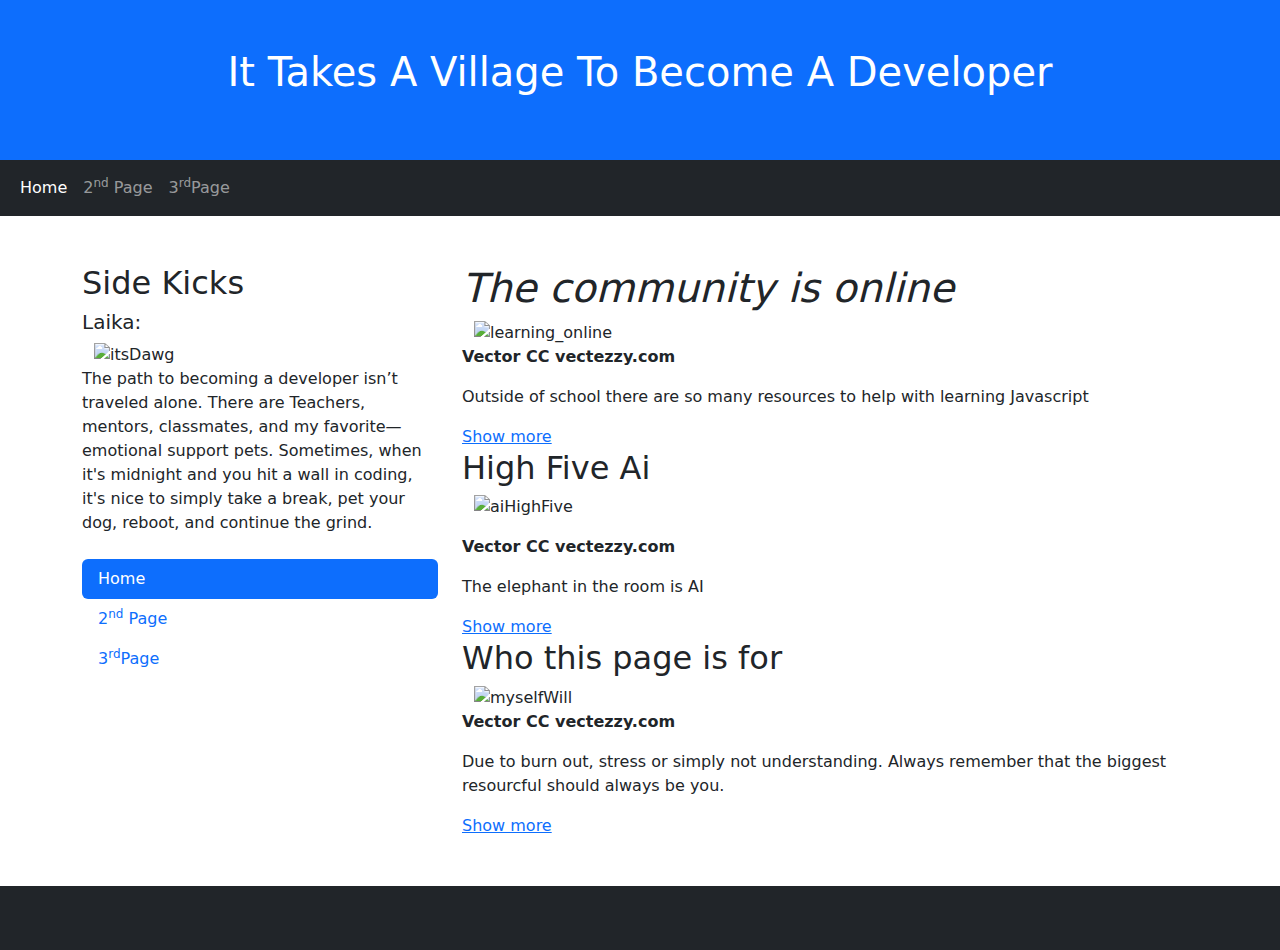
==== expandCollapse.html @ e260f4f4 "Added files for project 1.2" ====
<!DOCTYPE html>
<html lang="en">
<head>
  <title>Bootstrap 5 Website Example</title>
  <meta name="viewport" content="width=device-width, initial-scale=1">
  <link href="https://cdn.jsdelivr.net/npm/bootstrap@5.3.3/dist/css/bootstrap.min.css" rel="stylesheet">
  <script src="https://code.jquery.com/jquery-3.6.0.min.js"></script> <!-- Add this line for jQuery -->
  <script src="https://cdn.jsdelivr.net/npm/bootstrap@5.3.3/dist/js/bootstrap.bundle.min.js"></script>
  <link rel="stylesheet" href="subset_expansion.css">
  <style>
  .fakeimg {
    height: 200px;
    background: #aaa;
  }
  </style>
</head>
<body>
<!-- title header  -------------------------------------------------->
<div class="p-5 bg-primary text-white text-center">
  <h1>It Takes A Village To Become A Developer</h1>
  <p></p> 
</div>
<!-- Top bar nav  -------------------------------------------------->
<nav class="navbar navbar-expand-sm bg-dark navbar-dark">
  <div class="container-fluid">
    <ul class="navbar-nav">
      <li class="nav-item">
        <a class="nav-link active" href="index.html">Home</a>
      </li>
      <li class="nav-item">
        <a class="nav-link" href="expandCollapse.html">2<sup>nd</sup> Page</a>
      </li>
      <li class="nav-item">
        <a class="nav-link" href="#">3<sup>rd</sup>Page </a>
      </li>
      <!-- <li class="nav-item">
        <a class="nav-link disabled" href="#">Disabled</a>
      </li> -->
    </ul>
  </div>
</nav>
<!-- bottom side bar nav  -------------------------------------------------->
<div class="container mt-5">
  <div class="row">
    <div class="col-sm-4">
      <h2>Side Kicks</h2>
      <h5>Laika:</h5>
      <div class="container-fluid" ><img src="assets /Laika_October.jpg"  alt="itsDawg" class="img-fluid" ></div>
      <p> The path to becoming a developer isn’t traveled alone. There are Teachers, mentors, classmates, and my favorite—emotional support pets. Sometimes, when it's midnight and you hit a wall in coding, it's nice to simply take a break, pet your dog, reboot, and continue the grind.  
      </p>
    
      <h3 class="mt-4"></h3>
      <p></p>
      <ul class="nav nav-pills flex-column">
        <li class="nav-item">
          <a class="nav-link active" href="index.html">Home</a>
        </li>
        <li class="nav-item">
          <a class="nav-link" href="#">2<sup>nd</sup> Page </a>
        </li>
        <li class="nav-item">
          <a class="nav-link" href="#">3<sup>rd</sup>Page</a>
        </li>
        <!-- <li class="nav-item">
          <a class="nav-link disabled" href="#">Disabled</a>
        </li> -->
      </ul>
      <hr class="d-sm-none">
    </div>


<!-- Added expand collapse----------------------------------------------------------------------------------------------------->
    <div class="col-sm-8" >
      <div id="jdom">

        <h1 class="fst-italic">The community is online </h1>


       
        <div>
          
          <div class="container-fluid"> <img src="assets /Online_education_illustration__boy_watching_educational_videos_vector_concept_generated.jpg" alt="learning_online " class="img-fluid"></div>
          <strong class="fs-6">Vector CC vectezzy.com</strong></p>
          <p> Outside of school there are  so many resources to help with learning Javascript  </p>
            </div>
            <div class="hide">
                <p>
                    <p class="mb-0">Learning to code through textbooks will always have a place in education. However, in today's modern age, a new DIY method of learning has emerged through YouTube and other video-based platforms. We now have the ability to access these resources at any time, as long as we have an internet connection. My favorite sites are definitely YouTube and Twitch, but there are countless other resources to explore. My favorite channels are Learn with Leon, Code Academy videos , or any top viewed video.
                    </p>
                
                </p>
        </div>
        <a href="#">Show more</a>	
      
        <h2> High Five Ai</h2>
              <div>
                    
                <div class="container-fluid"> <img src="assets /vecteezy_friendship-with-artificial-intelligence-concept-smiling_13412957.jpg" alt="aiHighFive " class="img-fluid"></div></p>
                <strong class="fs-6">Vector CC vectezzy.com</strong></p>
                <p> The elephant in the room is AI </p>
            </div>
            <div class="hide">
              <p><strong>Artificial intelligence</strong> is finally here and its controversial / revolutionizing the industry. Google search engines, chatbots, and soon even iPhones, are incorporating AI. Many might see AI as taboo due to its ability to provide false answers, enable cheating, or serve as a "get out of jail free card" for not trying to code. But I see it as another invaluable resource to tap into for clarification and information when you're stuck. It is a resource that should not solely be relied on; however, used with guidance and an overall hands-on approach, it can be an invaluable tool. We are the generation learning to manuever through a changing land scape and I believe it will help move us into a faster  cleaner work flow. Only time can tell.</p>
              <div class="container-fluid"><iframe width="560" height="315" src="https://www.youtube.com/embed/hGEdjVpiHW8?si=EdjZzRL4r2gjVXqE&amp;start=944" title="YouTube video player" frameborder="0" allow="accelerometer; autoplay; clipboard-write; encrypted-media; gyroscope; picture-in-picture; web-share" referrerpolicy="strict-origin-when-cross-origin" allowfullscreen></iframe></div>
              
        </div>
        <a href="#">Show more</a>
          
        <h2>Who this page is for</h2>
        <div class="container-fluid"> <img src="assets /vecteezy_businessman-character-vector-illustration-simple-concept_.jpg" alt="myselfWill " class="img-fluid"></div>
        <strong class="fs-6">Vector CC vectezzy.com</strong></p>
		<div>
            <p>Due to burn out, stress or simply not understanding. Always remember that the biggest resourcful should always be you.</p>
			
		</div>
		<div class="hide">

			<p>	
        <div>
            <p>
              With the constant evolution of technology, program changes, and the stress that comes with it, it’s crucial to take time to check in with ourselves. We are the driving force that helps us overcome tasks and challenges. The will to learn will always attract the right people, and once you find them, be sure to network and ask questions. Here's how to make the most of your journey. 
			       </p>
			<ul>
				<li>Mentors and teachers are there to help—never be afraid to ask for guidance. </li> 
				<li>Other web developers and students often face similar challenges, so don’t hesitate to seek their advice or share experiences.</li>
				<li>Lastly, ask yourself: Who do I want to become? Let your present self be inspired by the vision of your future self.</li>
			</ul>
		</div>Mastering  JavaScript is a challenge, but there are plenty of resources to guide the way.</p>
		</div>
		<a href="#">Show more</a>		
    </div>
  </div>
        
<!------------------------------------------------------------------------------------------------------->
  </div>
</div>
<div class="mt-5 p-4 bg-dark text-white text-center">
    <p></p>
</div>

<script src="https://cdn.jsdelivr.net/npm/@popperjs/core@2.11.8/dist/umd/popper.min.js" integrity="sha384-I7E8VVD/ismYTF4hNIPjVp/Zjvgyol6VFvRkX/vR+Vc4jQkC+hVqc2pM8ODewa9r" crossorigin="anonymous"></script>
<script src="https://cdn.jsdelivr.net/npm/bootstrap@5.3.3/dist/js/bootstrap.min.js" integrity="sha384-0pUGZvbkm6XF6gxjEnlmuGrJXVbNuzT9qBBavbLwCsOGabYfZo0T0to5eqruptLy" crossorigin="anonymous"></script>
<script src="subset_expansion.js"></script>

</body>
</html>
---- subset_expansion.css ----
/* * {
	margin: 0;
	padding: 0;
} */
/* body {
	font-family: Verdana, Arial, Helvetica, sans-serif;
    font-size: 87.5%;
	width: 650px;
	margin: 0 auto;
	padding: 15px 25px;	
	border: 3px solid blue;  
} */

/* h1 { 
	font-size: 150%;
} */
/* h2 {
	font-size: 120%;
	padding: .25em 0 .25em 25px;
} */

div.hide {
	display: none;
}


/* ul {
	padding-left: 45px;
} */
/* li {
	padding-bottom: .4em;
} */
/* p, a {
	padding-bottom: .4em;
	padding-left: 25px;
} */
/* a, a:focus, a:hover {
	color: blue;
} */
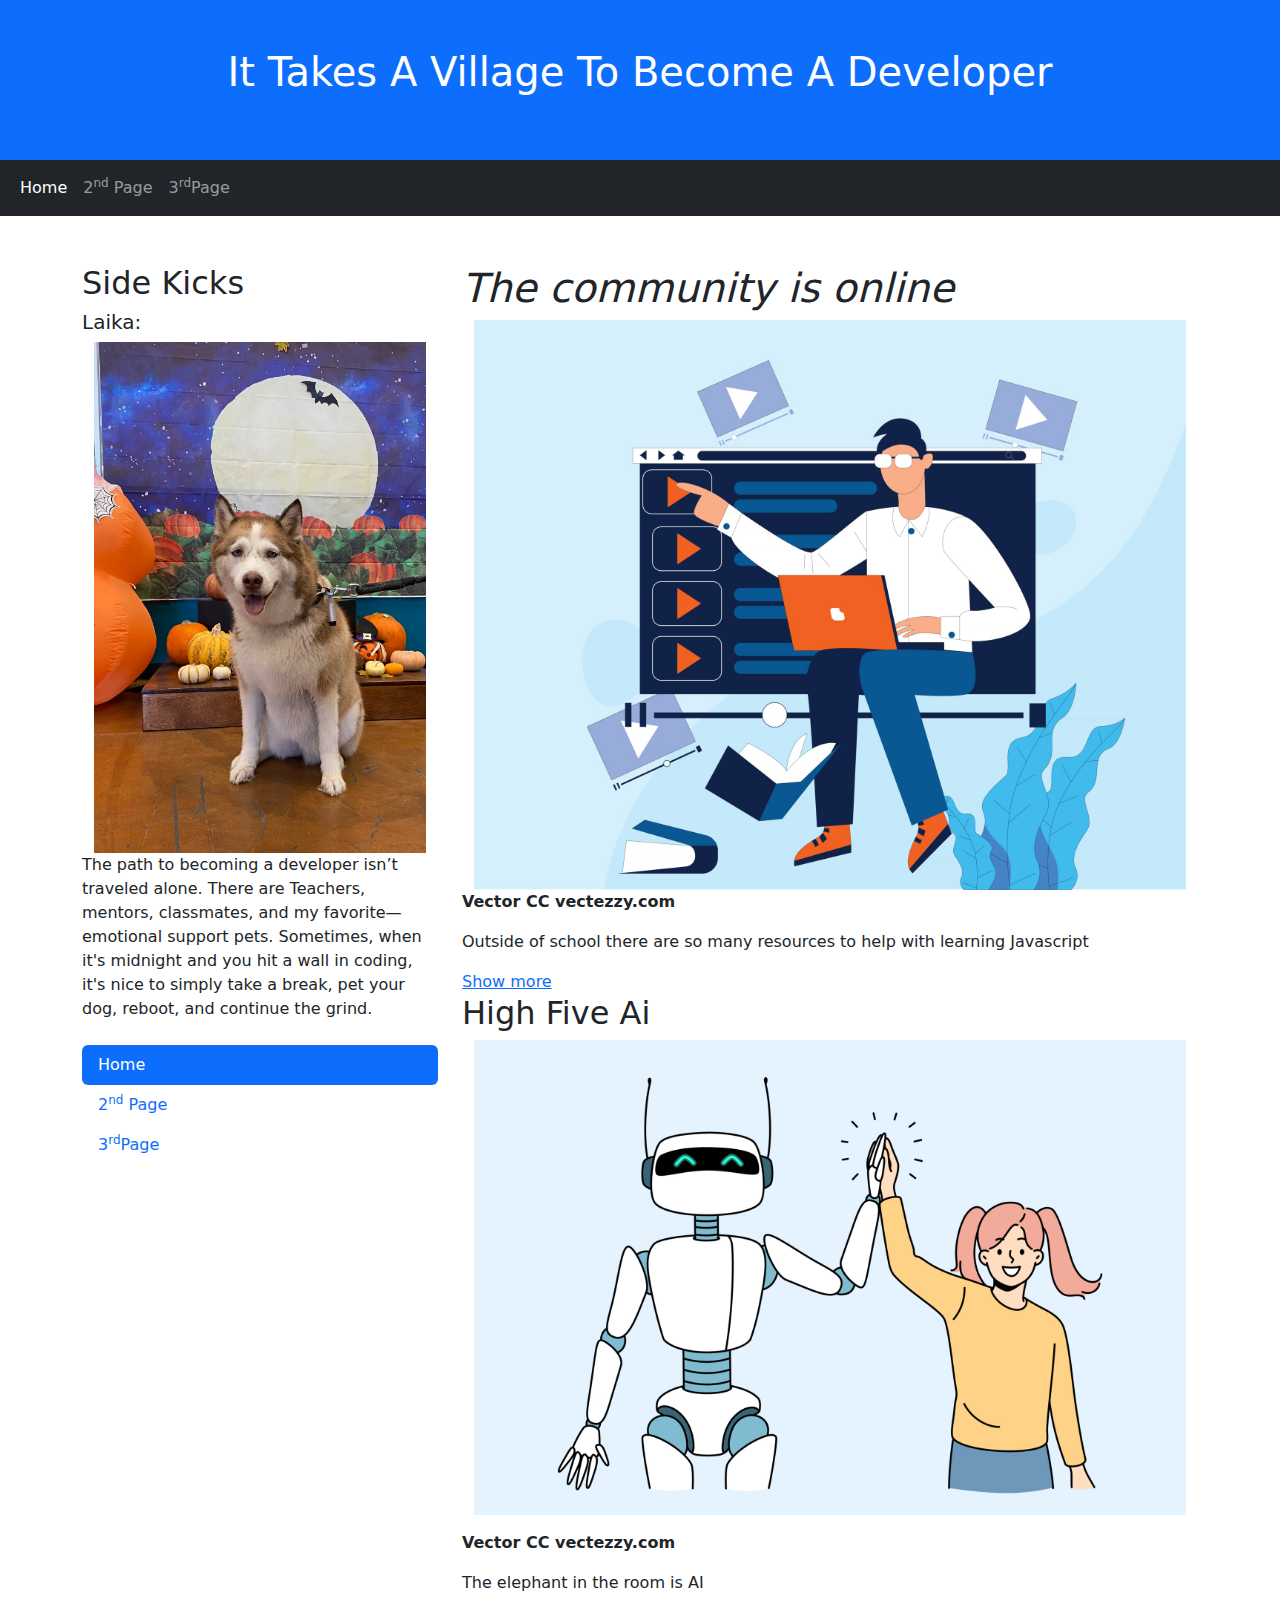
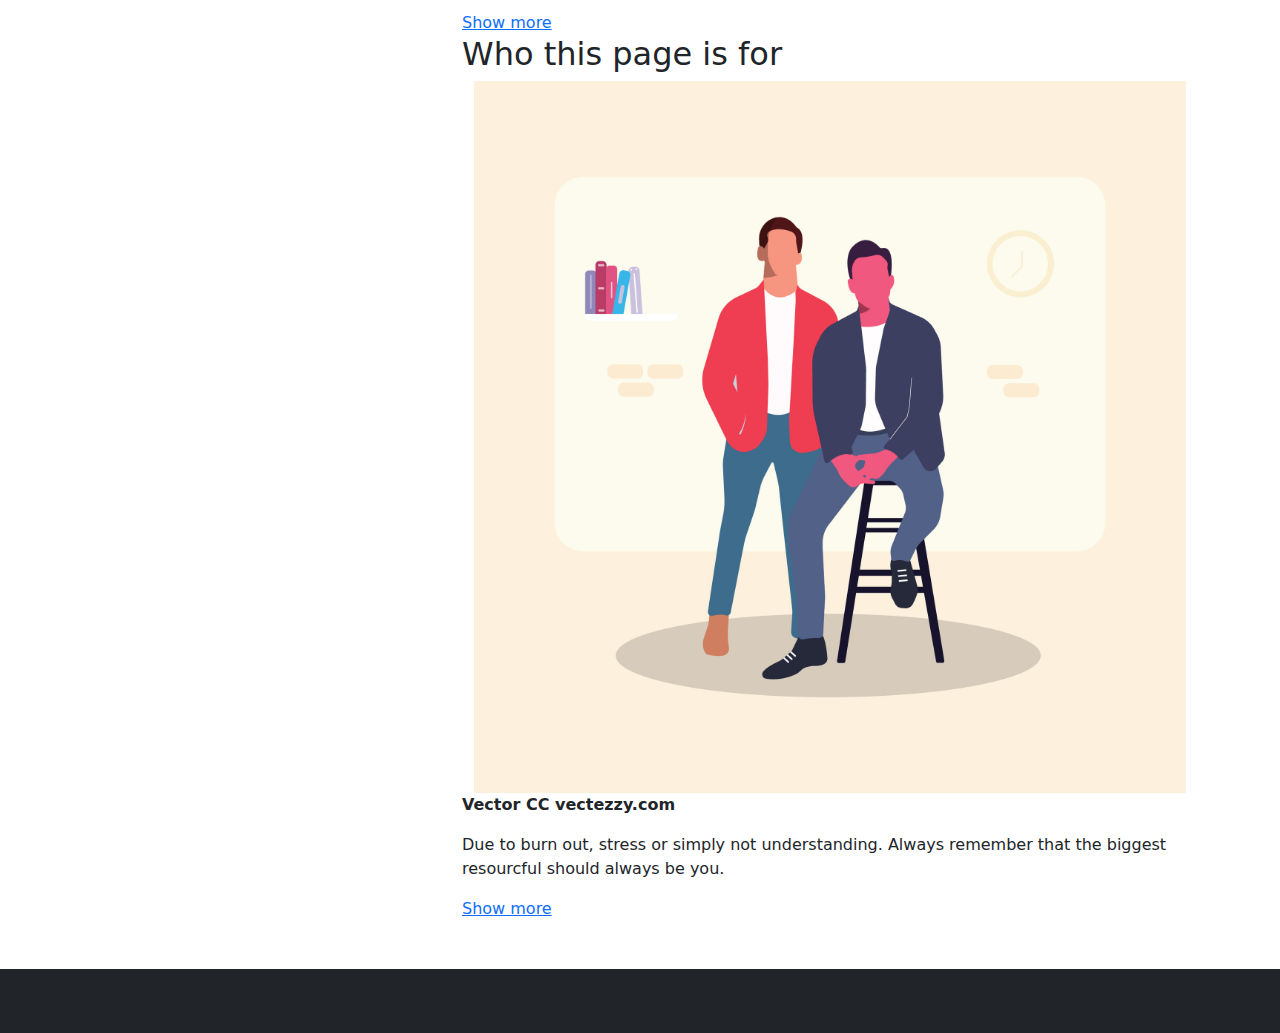
==== commit c2445066: "Update expandCollapse.html" ====
--- a/expandCollapse.html
+++ b/expandCollapse.html
@@ -45,7 +45,7 @@
     <div class="col-sm-4">
       <h2>Side Kicks</h2>
       <h5>Laika:</h5>
-      <div class="container-fluid" ><img src="assets /Laika_October.jpg"  alt="itsDawg" class="img-fluid" ></div>
+      <div class="container-fluid" ><img src="Laika_October.jpg"  alt="itsDawg" class="img-fluid" ></div>
       <p> The path to becoming a developer isn’t traveled alone. There are Teachers, mentors, classmates, and my favorite—emotional support pets. Sometimes, when it's midnight and you hit a wall in coding, it's nice to simply take a break, pet your dog, reboot, and continue the grind.  
       </p>
     
@@ -79,7 +79,7 @@
        
         <div>
           
-          <div class="container-fluid"> <img src="assets /Online_education_illustration__boy_watching_educational_videos_vector_concept_generated.jpg" alt="learning_online " class="img-fluid"></div>
+          <div class="container-fluid"> <img src="Online_education_illustration__boy_watching_educational_videos_vector_concept_generated.jpg" alt="learning_online " class="img-fluid"></div>
           <strong class="fs-6">Vector CC vectezzy.com</strong></p>
           <p> Outside of school there are  so many resources to help with learning Javascript  </p>
             </div>
@@ -95,7 +95,7 @@
         <h2> High Five Ai</h2>
               <div>
                     
-                <div class="container-fluid"> <img src="assets /vecteezy_friendship-with-artificial-intelligence-concept-smiling_13412957.jpg" alt="aiHighFive " class="img-fluid"></div></p>
+                <div class="container-fluid"> <img src="vecteezy_friendship-with-artificial-intelligence-concept-smiling_13412957.jpg" alt="aiHighFive " class="img-fluid"></div></p>
                 <strong class="fs-6">Vector CC vectezzy.com</strong></p>
                 <p> The elephant in the room is AI </p>
             </div>
@@ -107,7 +107,7 @@
         <a href="#">Show more</a>
           
         <h2>Who this page is for</h2>
-        <div class="container-fluid"> <img src="assets /vecteezy_businessman-character-vector-illustration-simple-concept_.jpg" alt="myselfWill " class="img-fluid"></div>
+        <div class="container-fluid"> <img src="vecteezy_businessman-character-vector-illustration-simple-concept_.jpg" alt="myselfWill " class="img-fluid"></div>
         <strong class="fs-6">Vector CC vectezzy.com</strong></p>
 		<div>
             <p>Due to burn out, stress or simply not understanding. Always remember that the biggest resourcful should always be you.</p>
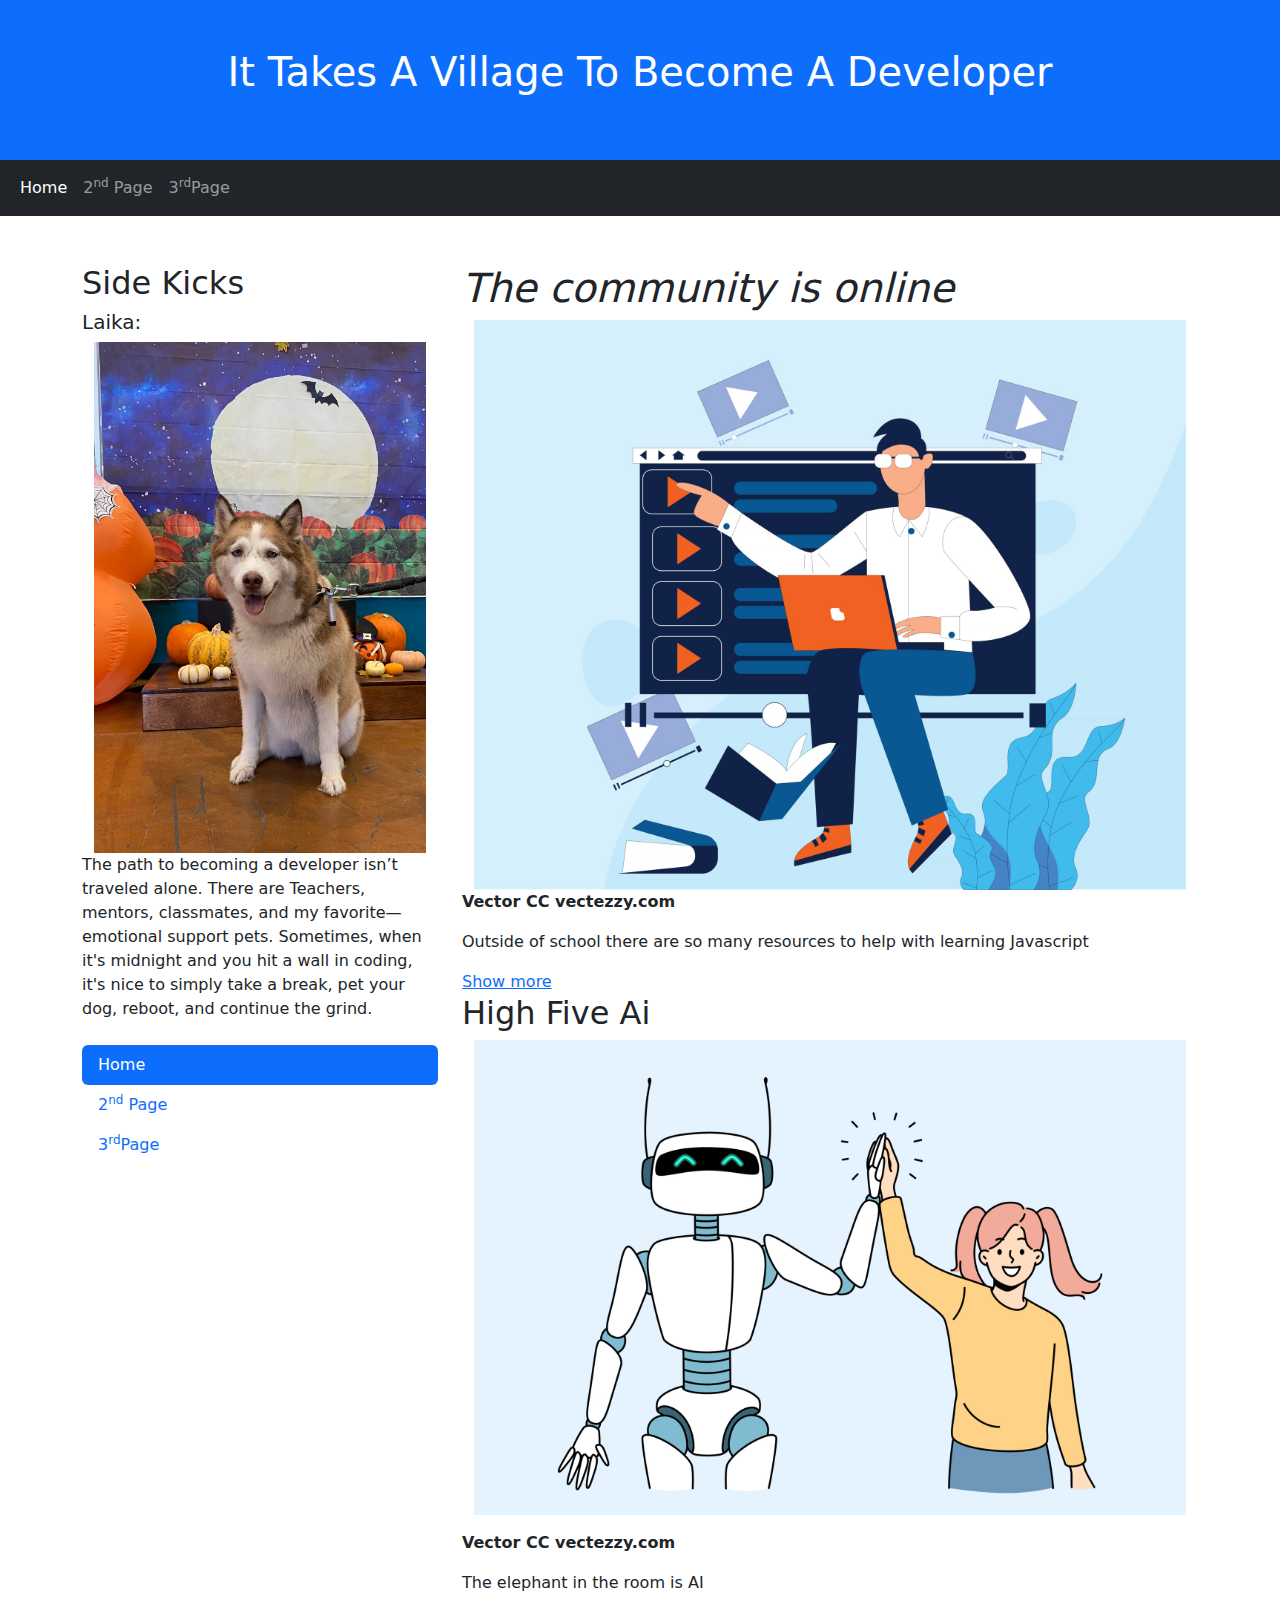
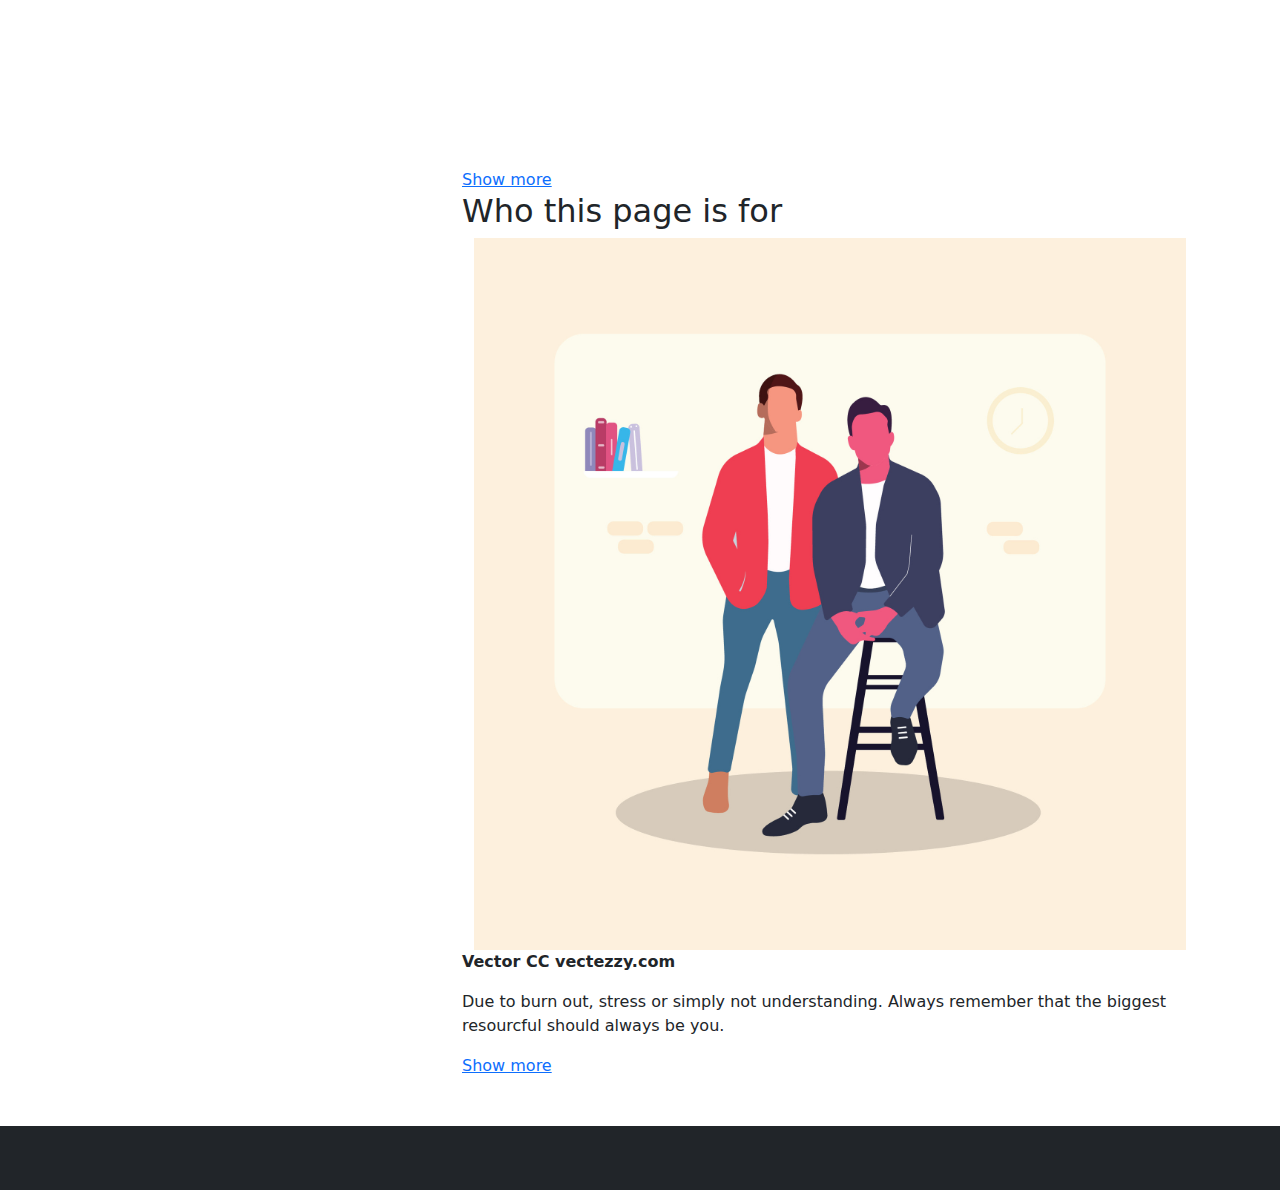
==== commit 95b17e25: "Update expandCollapse.html" ====
--- a/expandCollapse.html
+++ b/expandCollapse.html
@@ -99,11 +99,9 @@
                 <strong class="fs-6">Vector CC vectezzy.com</strong></p>
                 <p> The elephant in the room is AI </p>
             </div>
-            <div class="hide">
-              <p><strong>Artificial intelligence</strong> is finally here and its controversial / revolutionizing the industry. Google search engines, chatbots, and soon even iPhones, are incorporating AI. Many might see AI as taboo due to its ability to provide false answers, enable cheating, or serve as a "get out of jail free card" for not trying to code. But I see it as another invaluable resource to tap into for clarification and information when you're stuck. It is a resource that should not solely be relied on; however, used with guidance and an overall hands-on approach, it can be an invaluable tool. We are the generation learning to manuever through a changing land scape and I believe it will help move us into a faster  cleaner work flow. Only time can tell.</p>
-              <div class="container-fluid"><iframe width="560" height="315" src="https://www.youtube.com/embed/hGEdjVpiHW8?si=EdjZzRL4r2gjVXqE&amp;start=944" title="YouTube video player" frameborder="0" allow="accelerometer; autoplay; clipboard-write; encrypted-media; gyroscope; picture-in-picture; web-share" referrerpolicy="strict-origin-when-cross-origin" allowfullscreen></iframe></div>
-              
-        </div>
+            <div class="embed-responsive embed-responsive-16by9"> <iframe src="https://www.youtube.com/embed/hGEdjVpiHW8?si=EdjZzRL4r2gjVXqE&amp;start=944" allowfullscreen></iframe>
+              </div>
+	      
         <a href="#">Show more</a>
           
         <h2>Who this page is for</h2>
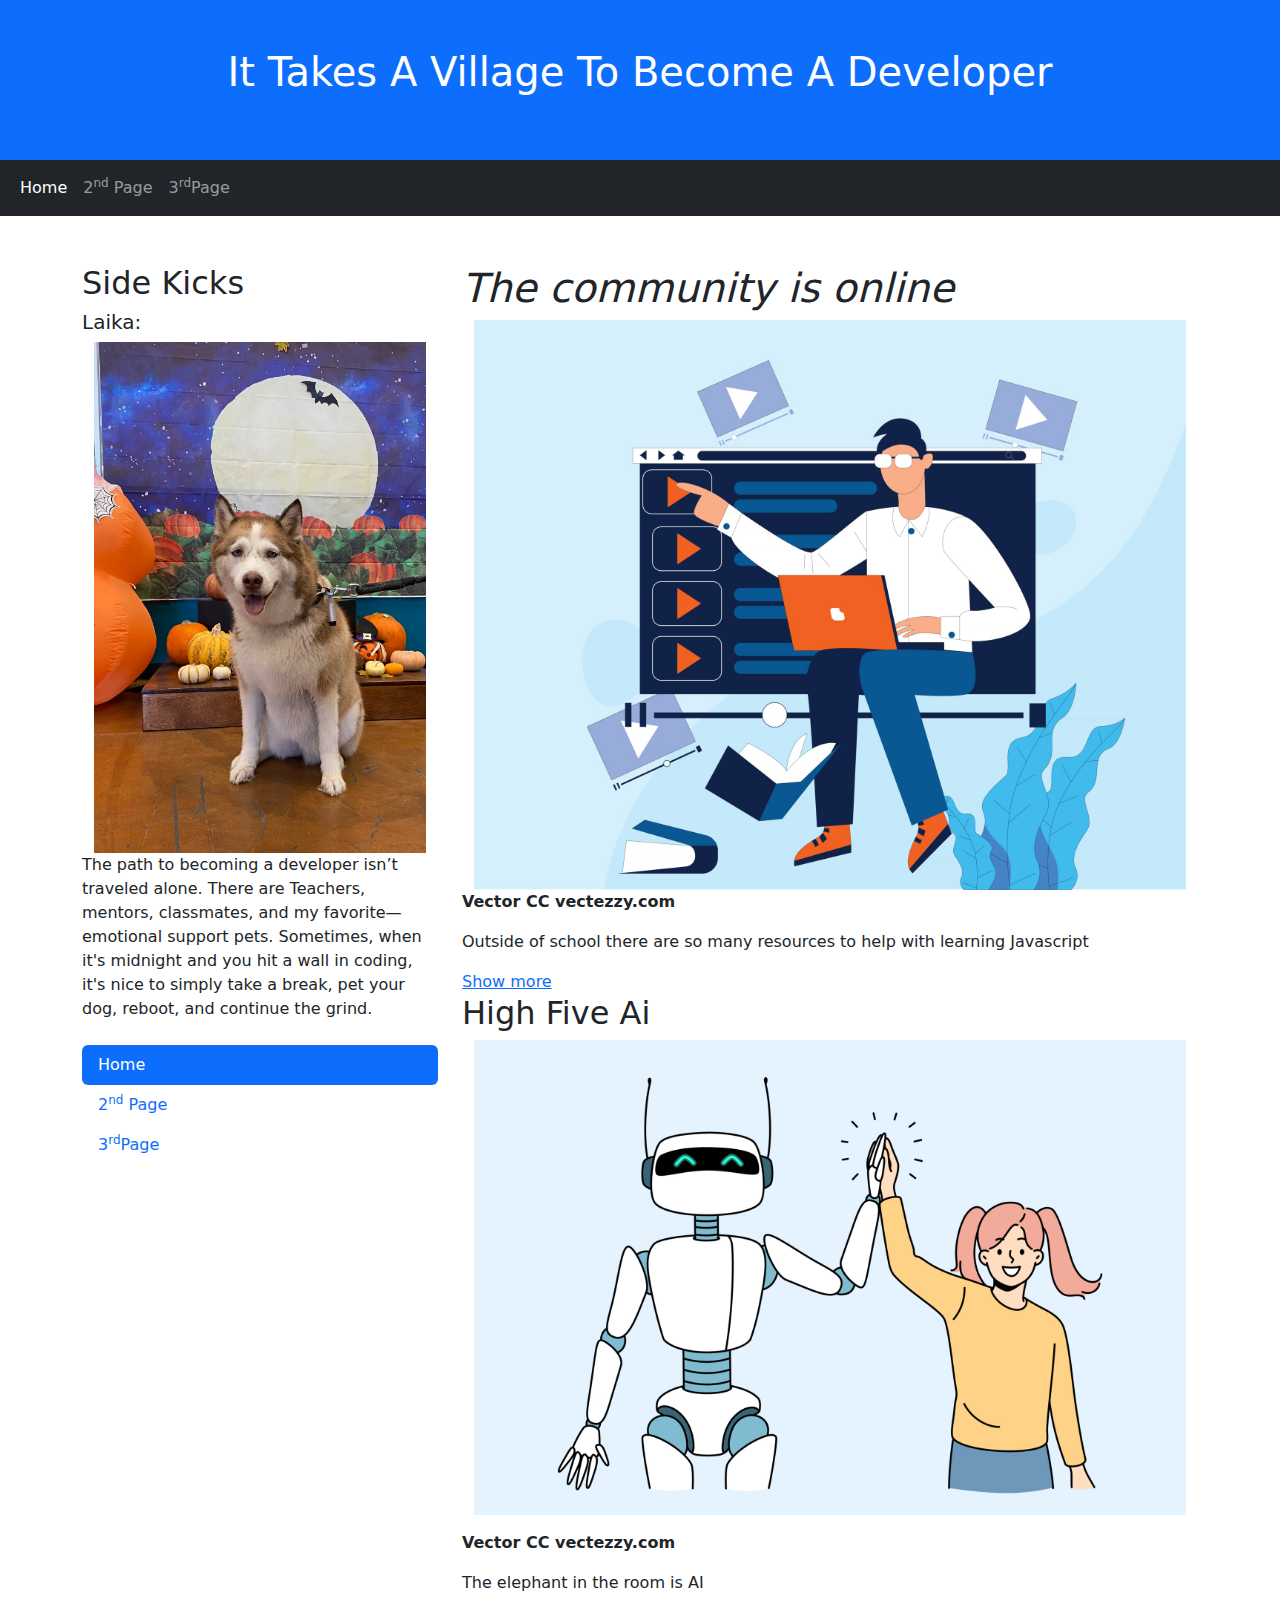
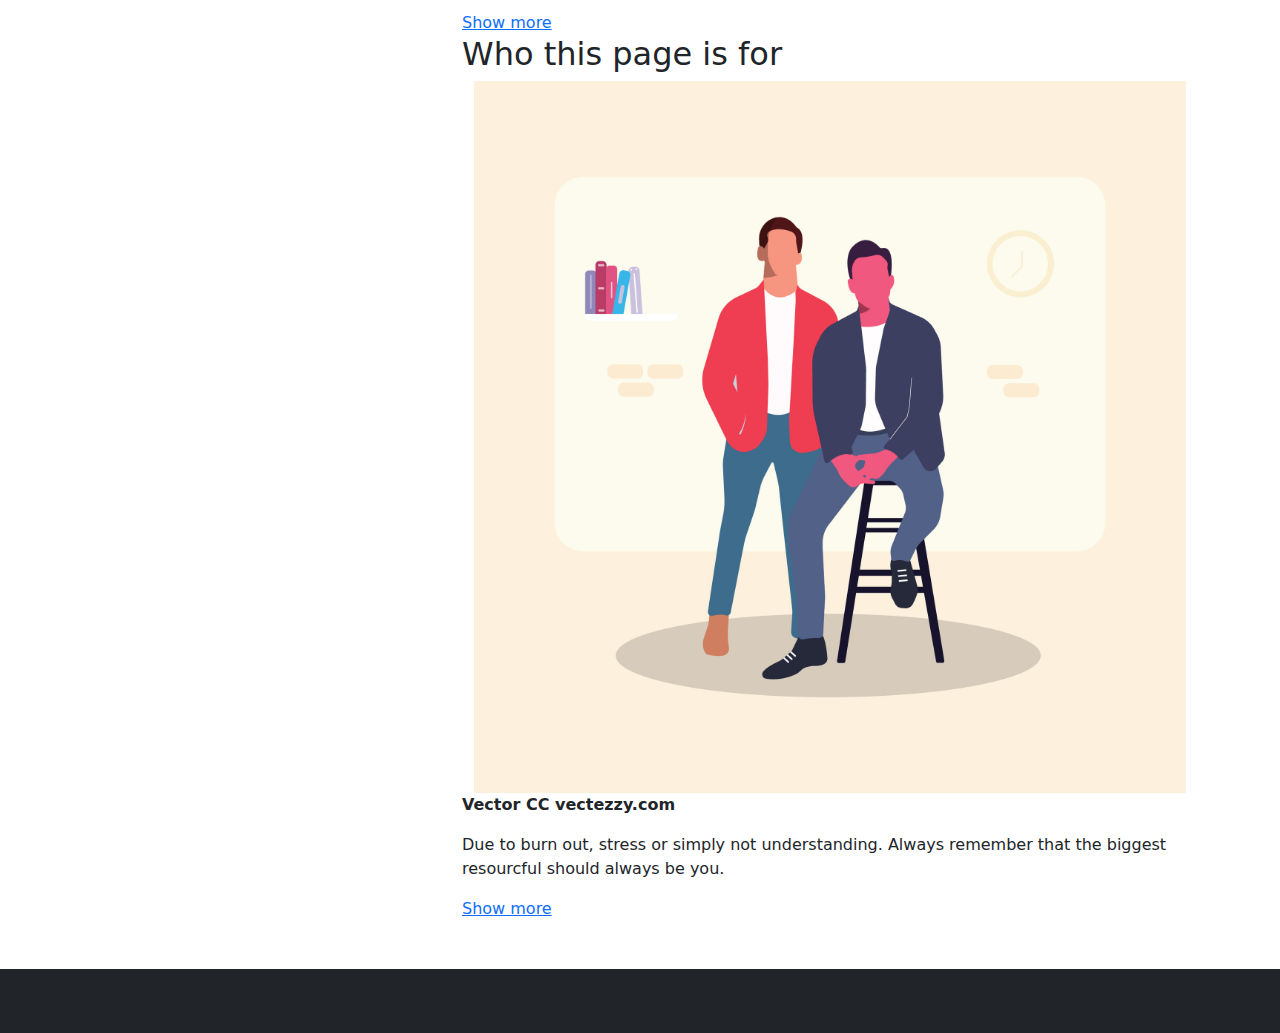
==== commit 69dffab9: "Update expandCollapse.html" ====
--- a/expandCollapse.html
+++ b/expandCollapse.html
@@ -99,9 +99,12 @@
                 <strong class="fs-6">Vector CC vectezzy.com</strong></p>
                 <p> The elephant in the room is AI </p>
             </div>
-            <div class="embed-responsive embed-responsive-16by9"> <iframe src="https://www.youtube.com/embed/hGEdjVpiHW8?si=EdjZzRL4r2gjVXqE&amp;start=944" allowfullscreen></iframe>
+	      <div class="hide">
+              <p><strong>Artificial intelligence</strong> is finally here and its controversial / revolutionizing the industry. Google search engines, chatbots, and soon even iPhones, are incorporating AI. Many might see AI as taboo due to its ability to provide false answers, enable cheating, or serve as a "get out of jail free card" for not trying to code. But I see it as another invaluable resource to tap into for clarification and information when you're stuck. It is a resource that should not solely be relied on; however, used with guidance and an overall hands-on approach, it can be an invaluable tool. We are the generation learning to manuever through a changing land scape and I believe it will help move us into a faster  cleaner work flow. Only time can tell.</p>
+            
+	      <div class="embed-responsive embed-responsive-16by9"> <iframe src="https://www.youtube.com/embed/hGEdjVpiHW8?si=EdjZzRL4r2gjVXqE&amp;start=944" allowfullscreen></iframe>
               </div>
-	      
+	      </div>
         <a href="#">Show more</a>
           
         <h2>Who this page is for</h2>
--- a/subset_expansion.css
+++ b/subset_expansion.css
@@ -36,4 +36,30 @@
 } */
 /* a, a:focus, a:hover {
 	color: blue;
-} */+} */
+
+.embed-responsive {
+	position: relative;
+	display: block;
+	width: 100%;
+	padding: 0;
+	overflow: hidden;
+  }
+  
+  .embed-responsive::before {
+	content: "";
+	display: block;
+	padding-top: 56.25%; /* 16:9 aspect ratio */
+  }
+  
+  .embed-responsive iframe,
+  .embed-responsive .embed-responsive-item {
+	position: absolute;
+	top: 0;
+	left: 0;
+	bottom: 0;
+	right: 0;
+	width: 100%;
+	height: 100%;
+	border: 0;
+  }
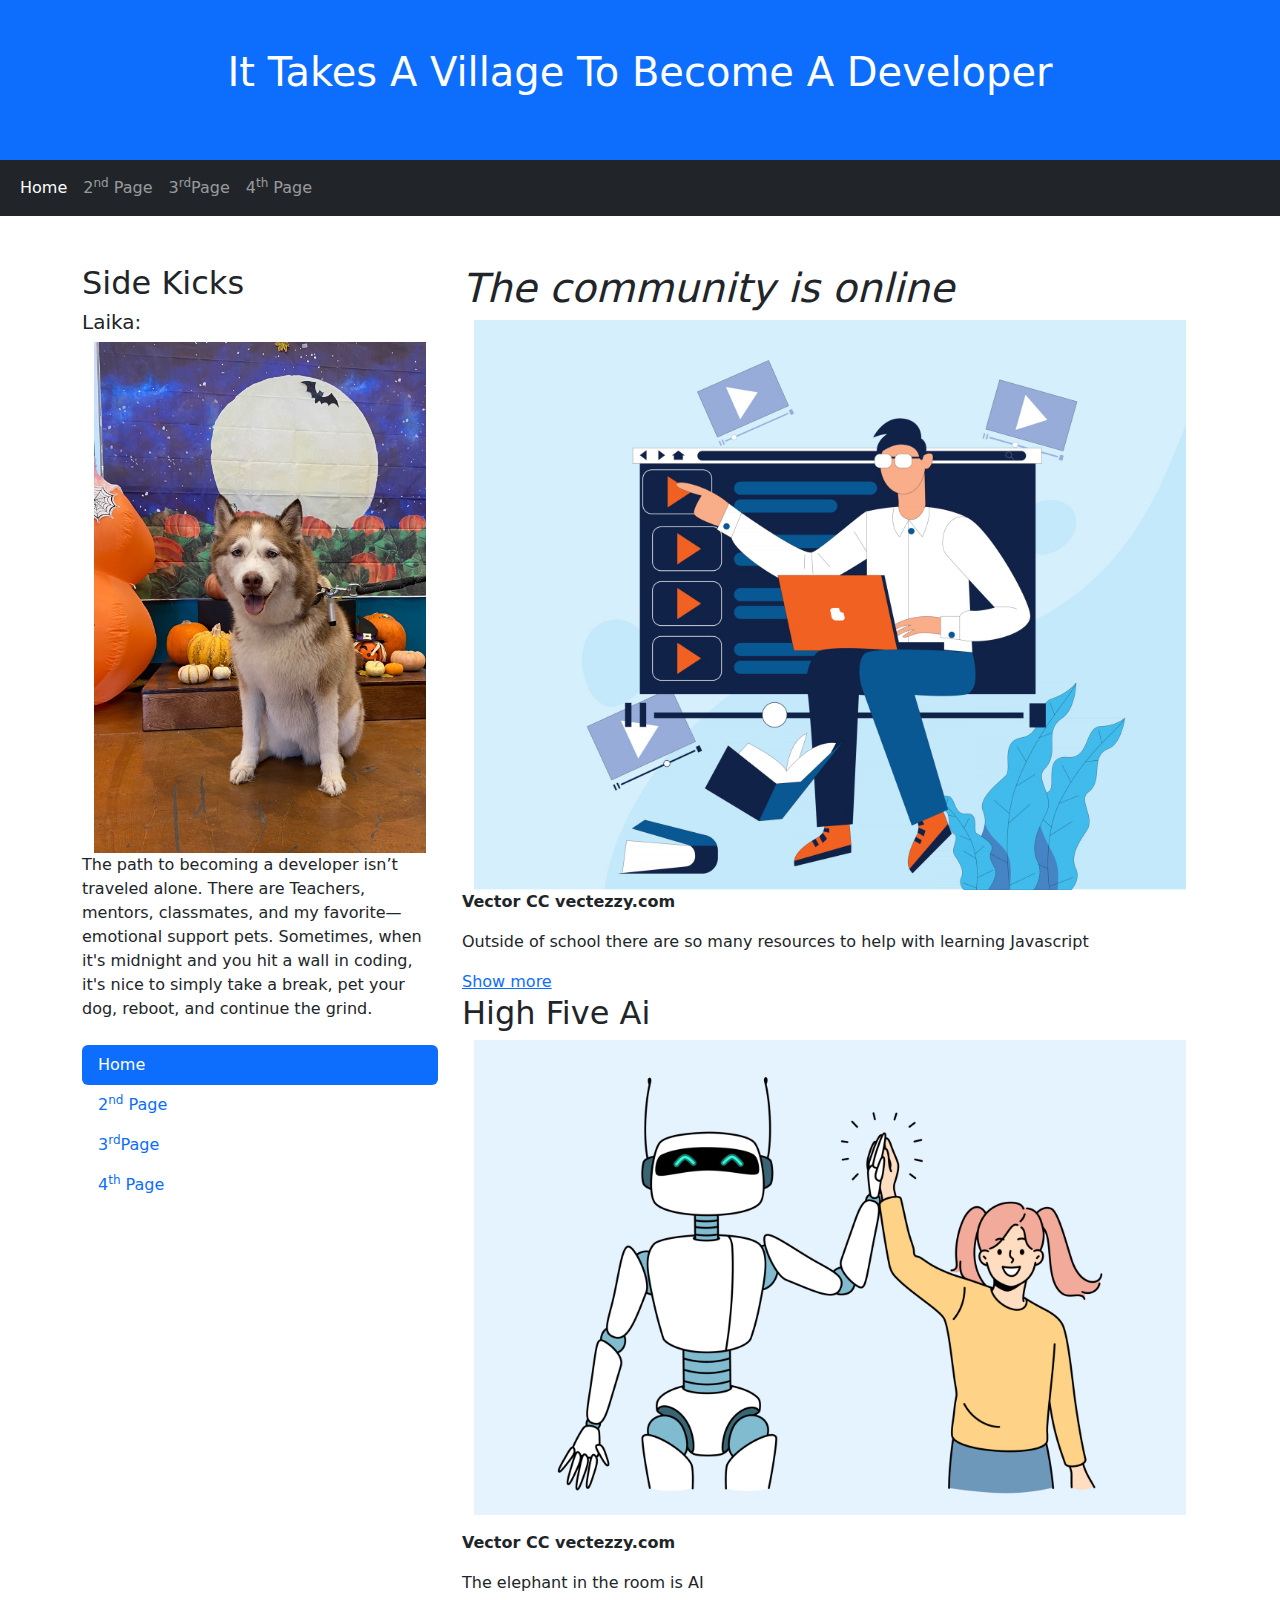
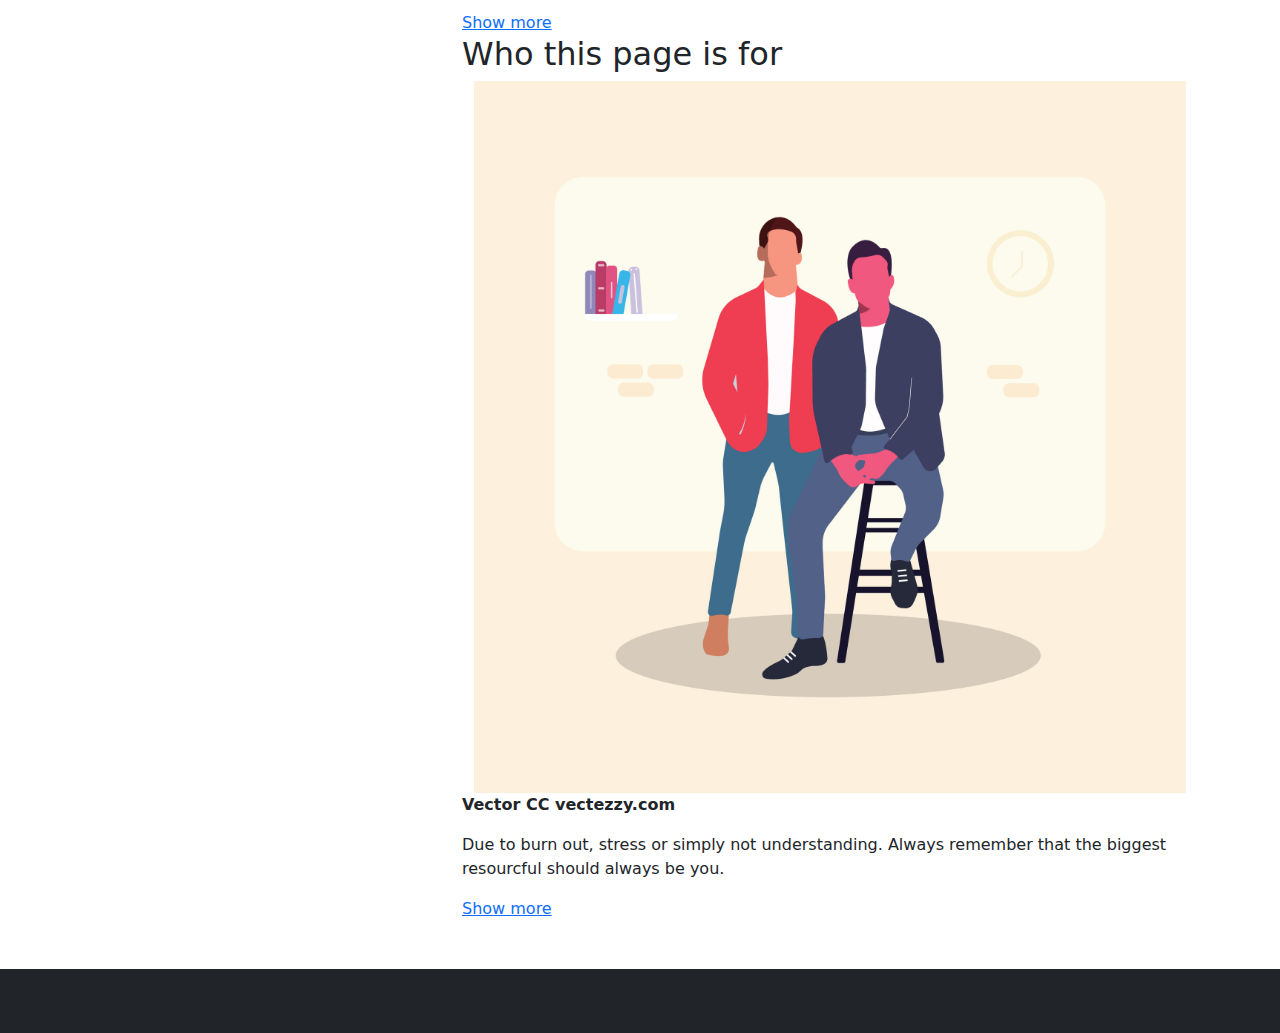
==== commit 170da1f9: "Update expandCollapse.html" ====
--- a/expandCollapse.html
+++ b/expandCollapse.html
@@ -31,8 +31,11 @@
         <a class="nav-link" href="expandCollapse.html">2<sup>nd</sup> Page</a>
       </li>
       <li class="nav-item">
-        <a class="nav-link" href="#">3<sup>rd</sup>Page </a>
+        <a class="nav-link" href="image_gallery.html">3<sup>rd</sup>Page </a>
       </li>
+      <li class="nav-item">
+          <a class="nav-link" href="image_swap.html">4<sup>th</sup> Page</a>
+      </li>	    
       <!-- <li class="nav-item">
         <a class="nav-link disabled" href="#">Disabled</a>
       </li> -->
@@ -56,10 +59,13 @@
           <a class="nav-link active" href="index.html">Home</a>
         </li>
         <li class="nav-item">
-          <a class="nav-link" href="#">2<sup>nd</sup> Page </a>
+          <a class="nav-link" href="expandCollapse.html">2<sup>nd</sup> Page </a>
         </li>
         <li class="nav-item">
-          <a class="nav-link" href="#">3<sup>rd</sup>Page</a>
+          <a class="nav-link" href="image_gallery.html">3<sup>rd</sup>Page</a>
+        </li>
+	<li class="nav-item">
+          <a class="nav-link" href="image_swap.html">4<sup>th</sup> Page</a>
         </li>
         <!-- <li class="nav-item">
           <a class="nav-link disabled" href="#">Disabled</a>
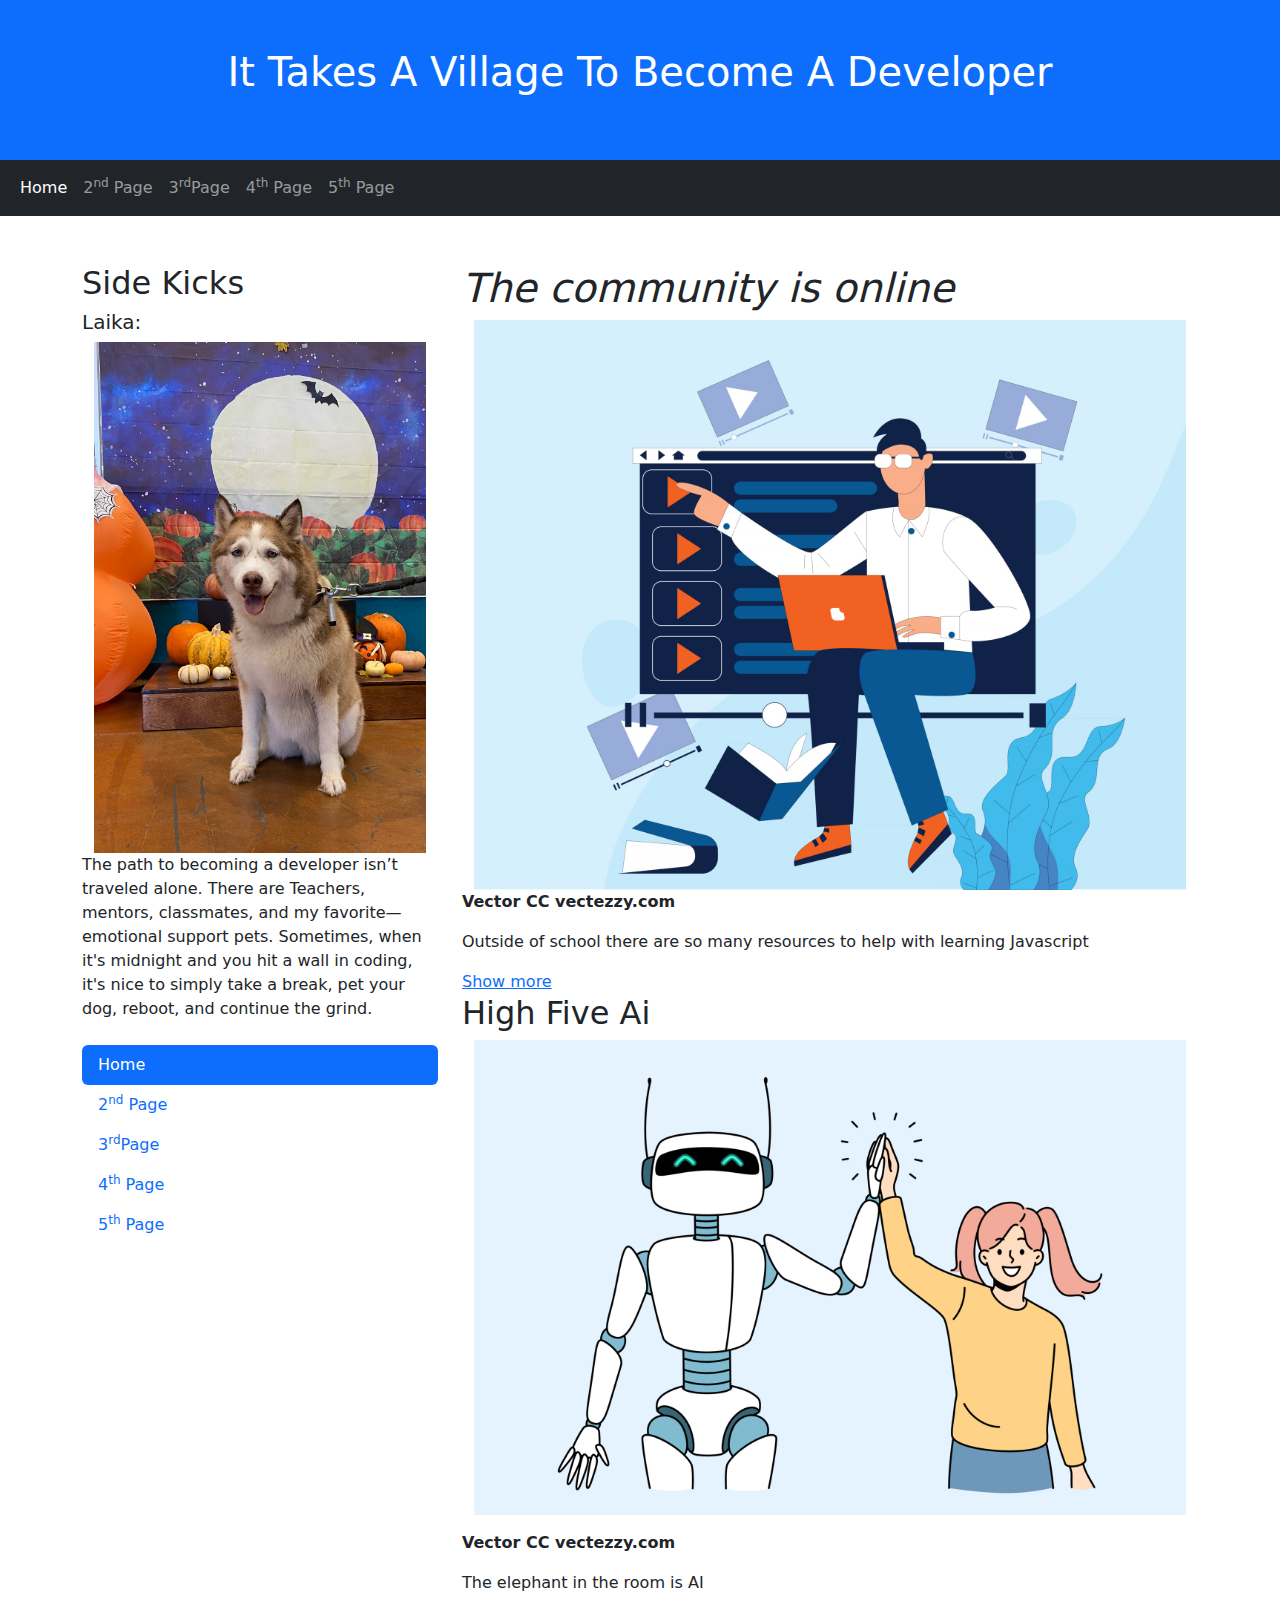
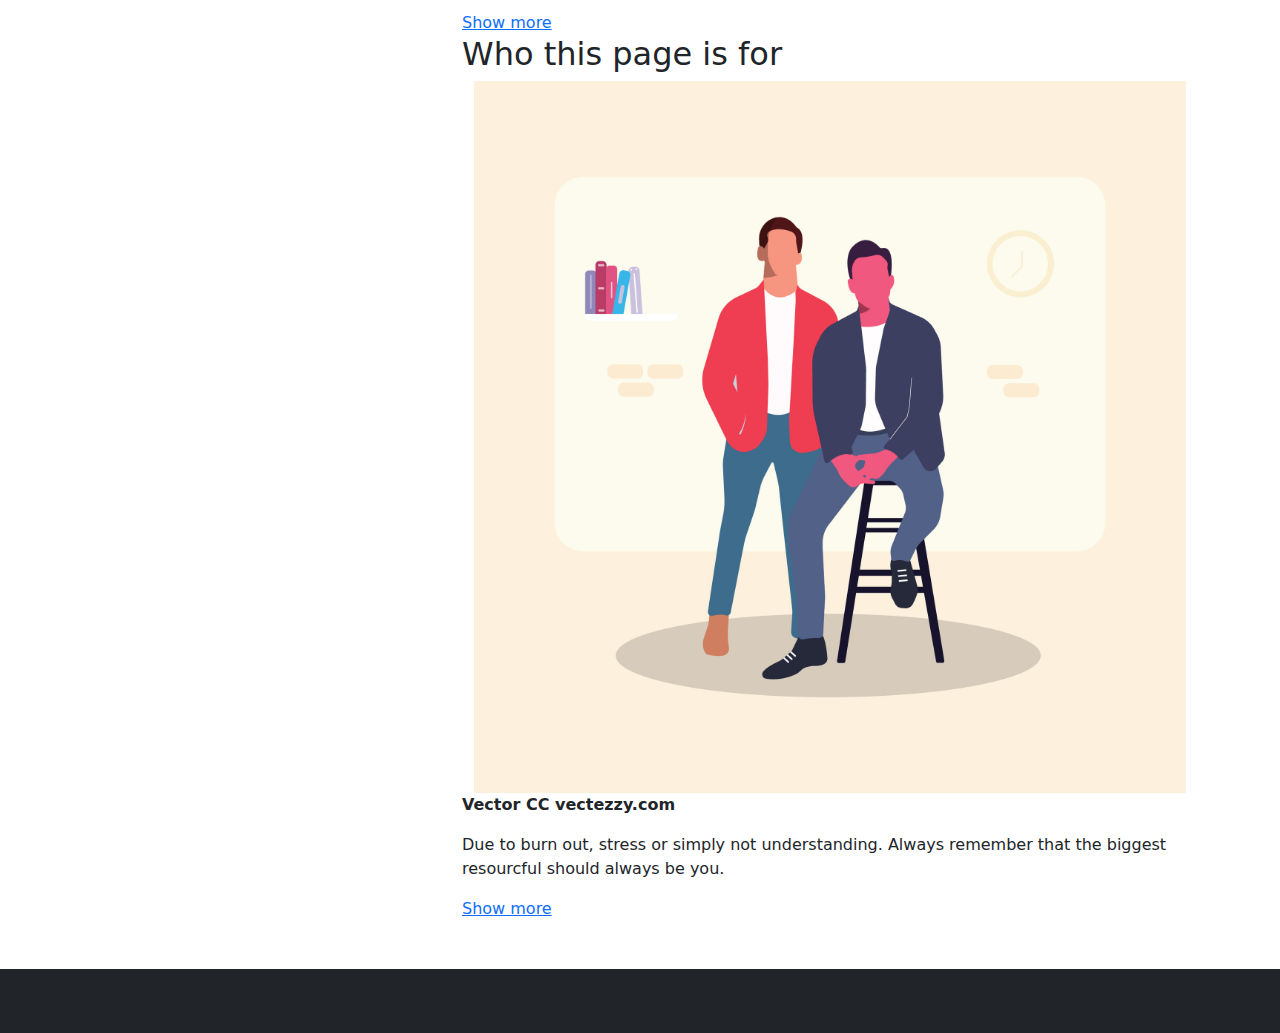
==== commit cc684b03: "Update expandCollapse.html" ====
--- a/expandCollapse.html
+++ b/expandCollapse.html
@@ -35,7 +35,10 @@
       </li>
       <li class="nav-item">
           <a class="nav-link" href="image_swap.html">4<sup>th</sup> Page</a>
-      </li>	    
+      </li>
+      <li class="nav-item">
+            <a class="nav-link" href="reservation.html">5<sup>th</sup> Page</a>
+        </li>    
       <!-- <li class="nav-item">
         <a class="nav-link disabled" href="#">Disabled</a>
       </li> -->
@@ -67,6 +70,9 @@
 	<li class="nav-item">
           <a class="nav-link" href="image_swap.html">4<sup>th</sup> Page</a>
         </li>
+	<li class="nav-item">
+            <a class="nav-link" href="reservation.html">5<sup>th</sup> Page</a>
+        </li>      
         <!-- <li class="nav-item">
           <a class="nav-link disabled" href="#">Disabled</a>
         </li> -->
